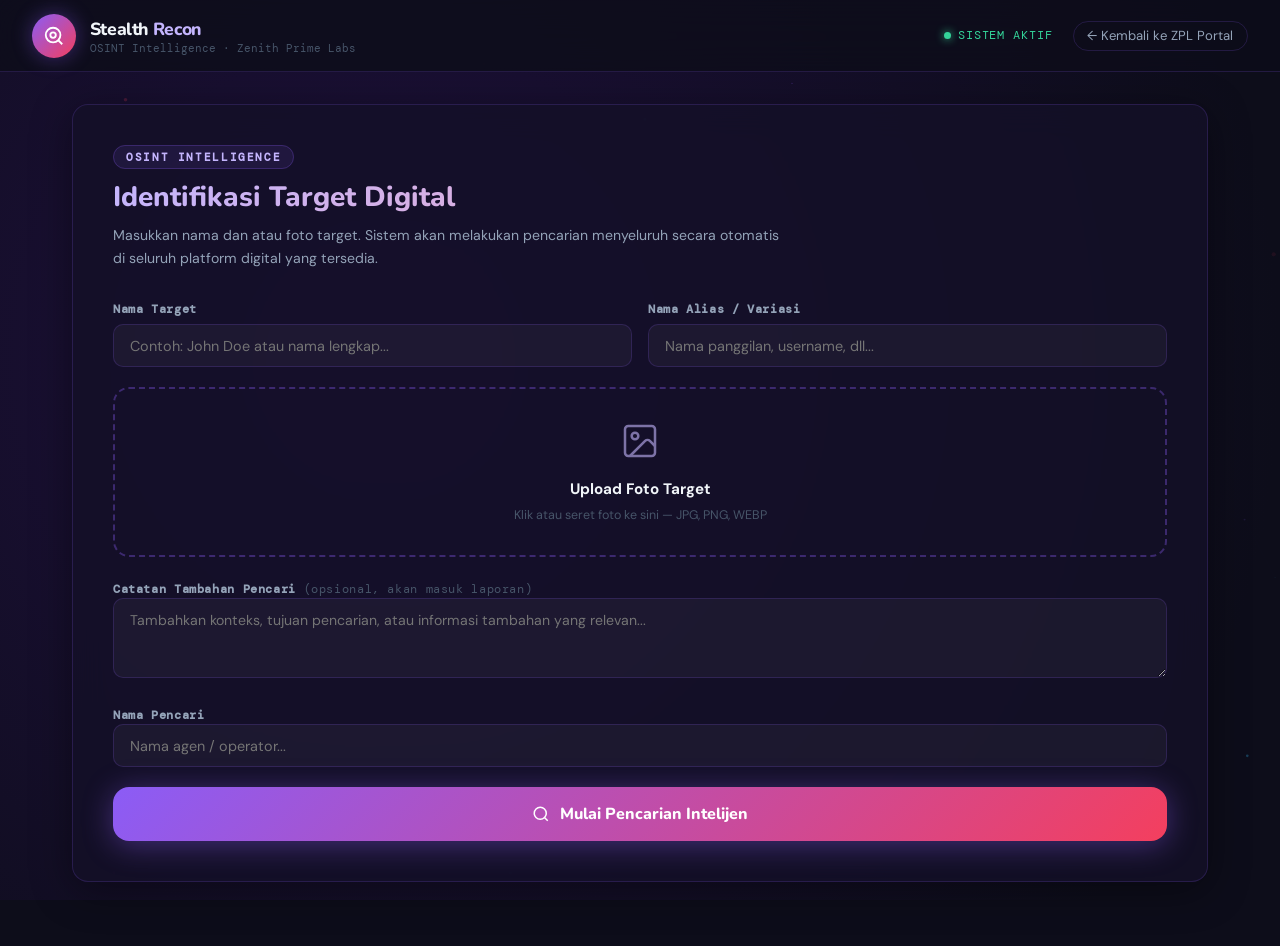
==== stealth-recon/index.html @ 6add0794 "feat: complete Stealth Recon integration and Zenith Prime Labs website enhancements" ====
<!DOCTYPE html>
<html lang="id">
<head>
  <meta charset="UTF-8">
  <meta name="viewport" content="width=device-width, initial-scale=1.0">
  <title>Stealth Recon — OSINT Intelligence System | Zenith Prime Labs</title>
  <meta name="description" content="Stealth Recon: Platform OSINT untuk mencari identitas digital seseorang berdasarkan nama dan foto. Zenith Prime Labs — StarLive Group.">
  <meta name="robots" content="noindex, nofollow">
  <link rel="preconnect" href="https://fonts.googleapis.com">
  <link href="https://fonts.googleapis.com/css2?family=Nunito:wght@300;400;600;700;800;900&family=DM+Sans:wght@300;400;500;600&family=DM+Mono:wght@400;500&display=swap" rel="stylesheet">
  <script src="https://cdnjs.cloudflare.com/ajax/libs/jspdf/2.5.1/jspdf.umd.min.js"></script>
  <script src="https://cdnjs.cloudflare.com/ajax/libs/html2canvas/1.4.1/html2canvas.min.js"></script>
  <link rel="stylesheet" href="styles.css">
</head>
<body>

  <!-- Background Canvas -->
  <canvas id="bg-canvas"></canvas>

  <div id="app">

    <!-- HEADER -->
    <header class="sr-header">
      <div class="sr-logo">
        <div class="logo-icon-ring">
          <svg width="22" height="22" viewBox="0 0 24 24" fill="none" stroke="currentColor" stroke-width="2"><circle cx="11" cy="11" r="8"/><path d="m21 21-4.35-4.35"/><circle cx="11" cy="11" r="3"/></svg>
        </div>
        <div>
          <div class="logo-name">Stealth <span>Recon</span></div>
          <div class="logo-sub">OSINT Intelligence · Zenith Prime Labs</div>
        </div>
      </div>
      <div class="header-right">
        <span class="system-status">
          <span class="pulse-dot green"></span>
          SISTEM AKTIF
        </span>
        <a href="../index.html" class="back-link">
          ← Kembali ke ZPL Portal
        </a>
      </div>
    </header>

    <!-- MAIN CONTENT -->
    <main class="sr-main">

      <!-- SEARCH PANEL -->
      <section id="search-panel" class="glass-card search-panel">
        <div class="panel-eyebrow">
          <span class="eyebrow-tag">OSINT INTELLIGENCE</span>
        </div>
        <h1 class="panel-title">Identifikasi Target Digital</h1>
        <p class="panel-desc">Masukkan nama dan atau foto target. Sistem akan melakukan pencarian menyeluruh secara otomatis di seluruh platform digital yang tersedia.</p>

        <div class="search-form">
          <div class="form-row">
            <div class="form-col">
              <label class="form-label">Nama Target</label>
              <input type="text" id="target-name" class="form-input" placeholder="Contoh: John Doe atau nama lengkap..." autocomplete="off">
            </div>
            <div class="form-col">
              <label class="form-label">Nama Alias / Variasi</label>
              <input type="text" id="target-alias" class="form-input" placeholder="Nama panggilan, username, dll..." autocomplete="off">
            </div>
          </div>

          <!-- Photo Upload -->
          <div class="photo-upload-area" id="photo-drop-zone">
            <div class="upload-icon">
              <svg width="40" height="40" viewBox="0 0 24 24" fill="none" stroke="currentColor" stroke-width="1.5"><rect x="3" y="3" width="18" height="18" rx="2"/><circle cx="9" cy="9" r="2"/><path d="m21 15-3.086-3.086a2 2 0 0 0-2.828 0L6 21"/></svg>
            </div>
            <div class="upload-title">Upload Foto Target</div>
            <div class="upload-subtitle">Klik atau seret foto ke sini — JPG, PNG, WEBP</div>
            <input type="file" id="photo-input" accept="image/*" style="display:none">
            <div id="photo-preview-container" class="photo-preview-container" style="display:none;">
              <img id="photo-preview-img" src="" alt="Preview">
              <button id="remove-photo-btn" class="remove-photo-btn">✕</button>
            </div>
          </div>

          <!-- Catatan Pencari -->
          <div class="form-group">
            <label class="form-label">Catatan Tambahan Pencari <span style="color:var(--text-faint);font-weight:400;">(opsional, akan masuk laporan)</span></label>
            <textarea id="searcher-notes" class="form-textarea" placeholder="Tambahkan konteks, tujuan pencarian, atau informasi tambahan yang relevan..."></textarea>
          </div>

          <div class="form-group">
            <label class="form-label">Nama Pencari</label>
            <input type="text" id="searcher-name" class="form-input" placeholder="Nama agen / operator..." value="">
          </div>

          <button id="start-scan-btn" class="scan-btn">
            <svg width="18" height="18" viewBox="0 0 24 24" fill="none" stroke="currentColor" stroke-width="2"><circle cx="11" cy="11" r="8"/><path d="m21 21-4.35-4.35"/></svg>
            Mulai Pencarian Intelijen
          </button>
        </div>
      </section>

      <!-- SCANNING OVERLAY -->
      <div id="scanning-overlay" class="scanning-overlay" style="display:none;">
        <div class="scan-anim-container">
          <div class="scan-ring r1"></div>
          <div class="scan-ring r2"></div>
          <div class="scan-ring r3"></div>
          <div class="scan-center">
            <svg width="24" height="24" viewBox="0 0 24 24" fill="none" stroke="currentColor" stroke-width="2"><circle cx="11" cy="11" r="8"/><path d="m21 21-4.35-4.35"/></svg>
          </div>
        </div>
        <div id="scan-status-text" class="scan-status-text">Menginisialisasi pencarian...</div>
        <div class="scan-platform-row" id="scan-platform-feed"></div>
        <div class="scan-progress-bar-outer">
          <div id="scan-progress-bar" class="scan-progress-bar-inner"></div>
        </div>
        <div id="scan-percent" class="scan-percent">0%</div>
      </div>

      <!-- RESULTS SECTION -->
      <section id="results-section" style="display:none;">

        <!-- Result Header -->
        <div class="result-header glass-card">
          <div class="result-target-info">
            <div id="result-photo-area" class="result-photo-area">
              <img id="result-photo" src="" alt="" class="result-photo-img" style="display:none;">
              <div id="result-photo-placeholder" class="result-photo-placeholder">?</div>
            </div>
            <div class="result-target-meta">
              <div class="result-eyebrow">TARGET TERIDENTIFIKASI</div>
              <div id="result-target-name" class="result-target-name">—</div>
              <div id="result-alias-row" class="result-alias-row"></div>
              <div class="result-scan-time" id="result-scan-time"></div>
            </div>
          </div>
          <div class="result-actions">
            <button id="export-pdf-btn" class="export-btn">
              <svg width="14" height="14" viewBox="0 0 24 24" fill="none" stroke="currentColor" stroke-width="2"><path d="M21 15v4a2 2 0 0 1-2 2H5a2 2 0 0 1-2-2v-4"/><polyline points="7 10 12 15 17 10"/><line x1="12" y1="15" x2="12" y2="3"/></svg>
              Export PDF
            </button>
            <button id="new-search-btn" class="new-search-btn">
              + Pencarian Baru
            </button>
          </div>
        </div>

        <!-- Summary Stats -->
        <div class="summary-stats-row" id="summary-stats-row"></div>

        <!-- Tabs -->
        <div class="result-tabs">
          <button class="result-tab active" data-tab="platforms">🌐 Platform Digital</button>
          <button class="result-tab" data-tab="images">🖼️ Foto Terindikasi</button>
          <button class="result-tab" data-tab="ai-analysis">🤖 Analisis AI</button>
          <button class="result-tab" data-tab="report">📋 Laporan</button>
        </div>

        <!-- Tab: Platforms -->
        <div id="tab-platforms" class="tab-pane active">
          <div id="platform-results-grid" class="platform-results-grid"></div>
        </div>

        <!-- Tab: Images -->
        <div id="tab-images" class="tab-pane" style="display:none;">
          <div class="images-header">
            <div class="images-title">Foto Terindikasi dari Internet</div>
            <div class="images-subtitle">Foto-foto yang terindikasi menyerupai atau terhubung dengan target berdasarkan reverse image search dan pencarian nama.</div>
          </div>
          <div id="image-results-grid" class="image-results-grid"></div>

          <div class="reverse-search-section">
            <div class="reverse-search-title">🔎 Lakukan Reverse Image Search Langsung</div>
            <div class="reverse-search-grid" id="reverse-search-grid"></div>
          </div>
        </div>

        <!-- Tab: AI Analysis -->
        <div id="tab-ai-analysis" class="tab-pane" style="display:none;">
          <div class="ai-analysis-card glass-card" id="ai-analysis-content"></div>
        </div>

        <!-- Tab: Report Preview -->
        <div id="tab-report" class="tab-pane" style="display:none;">
          <div class="report-preview-wrapper" id="report-preview-wrapper">
            <!-- Report HTML rendered here for export -->
          </div>
        </div>

      </section>

      <!-- PDF Hidden Render Area -->
      <div id="pdf-render-area" style="position:absolute;left:-9999px;top:-9999px;width:800px;background:#fff;"></div>

    </main>

  </div><!-- #app -->

  <script src="app.js"></script>
  <script src="pdf-report.js"></script>
</body>
</html>
---- stealth-recon/styles.css ----
/* Stealth Recon — Styles */
@import url('https://fonts.googleapis.com/css2?family=Nunito:wght@300;400;600;700;800;900&family=DM+Sans:wght@300;400;500;600&family=DM+Mono:wght@400;500&display=swap');

:root {
  --bg: #0D0D1A;
  --card: rgba(20, 16, 40, 0.82);
  --card-border: rgba(139, 92, 246, 0.18);
  --violet: #8B5CF6; --violet-light: #C4B5FD; --violet-faint: rgba(139,92,246,0.1);
  --rose: #F43F5E; --rose-light: #FDA4AF; --rose-faint: rgba(244,63,94,0.1);
  --sky: #38BDF8; --sky-faint: rgba(56,189,248,0.1);
  --mint: #34D399; --mint-faint: rgba(52,211,153,0.1);
  --amber: #FBBF24; --amber-faint: rgba(251,191,36,0.1);
  --text: #F1F5F9; --text-muted: #94A3B8; --text-faint: #475569;
  --radius: 16px; --radius-sm: 10px; --radius-full: 9999px;
  --shadow: 0 8px 40px rgba(0,0,0,0.4);
}

*, *::before, *::after { box-sizing: border-box; margin: 0; padding: 0; }
html { scroll-behavior: smooth; }
body {
  font-family: 'DM Sans', sans-serif;
  background: var(--bg); color: var(--text); min-height: 100vh;
  overflow-x: hidden;
}
h1,h2,h3 { font-family: 'Nunito', sans-serif; }

/* ─── BG CANVAS ─── */
#bg-canvas { position: fixed; inset: 0; z-index: 0; pointer-events: none; }
#app { position: relative; z-index: 1; min-height: 100vh; display: flex; flex-direction: column; }

/* ─── SCROLLBAR ─── */
::-webkit-scrollbar { width: 4px; } ::-webkit-scrollbar-track { background: transparent; }
::-webkit-scrollbar-thumb { background: rgba(139,92,246,0.4); border-radius: 9999px; }

/* ─── HEADER ─── */
.sr-header {
  position: sticky; top: 0; z-index: 100;
  padding: 0.85rem 2rem;
  display: flex; align-items: center; justify-content: space-between;
  background: rgba(13,13,26,0.85); backdrop-filter: blur(20px);
  border-bottom: 1px solid var(--card-border);
}
.sr-logo { display: flex; align-items: center; gap: 0.85rem; }
.logo-icon-ring {
  width: 44px; height: 44px; border-radius: 50%;
  background: linear-gradient(135deg, var(--violet), var(--rose));
  display: flex; align-items: center; justify-content: center; color: #fff;
  box-shadow: 0 0 20px rgba(139,92,246,0.4);
}
.logo-name { font-family: 'Nunito', sans-serif; font-size: 1.1rem; font-weight: 800; letter-spacing: -0.02em; }
.logo-name span { color: var(--violet-light); }
.logo-sub { font-size: 0.68rem; color: var(--text-faint); font-family: 'DM Mono', monospace; }
.header-right { display: flex; align-items: center; gap: 1.25rem; }
.system-status { display: flex; align-items: center; gap: 0.45rem; font-size: 0.72rem; font-family: 'DM Mono', monospace; color: var(--mint); letter-spacing: 0.08em; }
.back-link { font-size: 0.82rem; color: var(--text-muted); text-decoration: none; padding: 0.35rem 0.85rem; border-radius: var(--radius-full); border: 1px solid var(--card-border); transition: all 0.2s; }
.back-link:hover { color: var(--violet-light); border-color: var(--violet); }
.pulse-dot { display: inline-block; width: 7px; height: 7px; border-radius: 50%; }
.pulse-dot.green { background: var(--mint); box-shadow: 0 0 8px var(--mint); animation: pulseGlow 2s ease infinite alternate; }
.pulse-dot.red { background: var(--rose); box-shadow: 0 0 8px var(--rose); animation: pulseGlow 2s ease infinite alternate; }

/* ─── MAIN ─── */
.sr-main { flex: 1; padding: 2rem 2rem; max-width: 1200px; width: 100%; margin: 0 auto; }

/* ─── GLASS CARD ─── */
.glass-card {
  background: var(--card); backdrop-filter: blur(16px);
  border: 1px solid var(--card-border); border-radius: var(--radius);
  box-shadow: var(--shadow);
}

/* ─── SEARCH PANEL ─── */
.search-panel { padding: 2.5rem; margin-bottom: 2rem; }
.panel-eyebrow { margin-bottom: 0.75rem; }
.eyebrow-tag { font-family: 'DM Mono', monospace; font-size: 0.68rem; font-weight: 600; letter-spacing: 0.15em; text-transform: uppercase; color: var(--violet-light); background: var(--violet-faint); border: 1px solid rgba(139,92,246,0.25); padding: 0.25rem 0.75rem; border-radius: var(--radius-full); }
.panel-title { font-size: 1.75rem; font-weight: 800; margin-bottom: 0.5rem; background: linear-gradient(135deg, var(--violet-light), var(--rose-light)); -webkit-background-clip: text; -webkit-text-fill-color: transparent; background-clip: text; }
.panel-desc { font-size: 0.88rem; color: var(--text-muted); line-height: 1.6; margin-bottom: 2rem; max-width: 680px; }
.form-row { display: grid; grid-template-columns: 1fr 1fr; gap: 1rem; margin-bottom: 1.25rem; }
.form-col { display: flex; flex-direction: column; gap: 0.45rem; }
.form-group { margin-bottom: 1.25rem; }
.form-label { font-size: 0.78rem; font-weight: 700; color: var(--text-muted); font-family: 'DM Mono', monospace; letter-spacing: 0.05em; }
.form-input {
  width: 100%; padding: 0.7rem 1rem; background: rgba(255,255,255,0.04);
  border: 1.5px solid var(--card-border); border-radius: var(--radius-sm);
  color: var(--text); font-family: 'DM Sans', sans-serif; font-size: 0.9rem; outline: none;
  transition: border-color 0.2s;
}
.form-input:focus { border-color: var(--violet); }
.form-textarea { width: 100%; padding: 0.7rem 1rem; background: rgba(255,255,255,0.04); border: 1.5px solid var(--card-border); border-radius: var(--radius-sm); color: var(--text); font-family: 'DM Sans', sans-serif; font-size: 0.88rem; outline: none; resize: vertical; min-height: 80px; transition: border-color 0.2s; }
.form-textarea:focus { border-color: var(--violet); }

/* ─── PHOTO UPLOAD ─── */
.photo-upload-area {
  border: 2px dashed rgba(139,92,246,0.35); border-radius: var(--radius);
  padding: 2rem; text-align: center; cursor: pointer; transition: all 0.3s; margin-bottom: 1.25rem;
  position: relative; min-height: 160px; display: flex; flex-direction: column; align-items: center; justify-content: center; gap: 0.5rem;
}
.photo-upload-area:hover { border-color: var(--violet); background: var(--violet-faint); }
.upload-icon { color: var(--violet-light); opacity: 0.6; margin-bottom: 0.35rem; }
.upload-title { font-weight: 700; color: var(--text); font-size: 0.95rem; }
.upload-subtitle { font-size: 0.78rem; color: var(--text-faint); }
.photo-preview-container { position: relative; display: inline-block; }
.photo-preview-container img { max-height: 140px; max-width: 200px; border-radius: var(--radius-sm); object-fit: cover; box-shadow: var(--shadow); }
.remove-photo-btn { position: absolute; top: -8px; right: -8px; width: 24px; height: 24px; border-radius: 50%; background: var(--rose); border: none; color: #fff; cursor: pointer; font-size: 0.7rem; display: flex; align-items: center; justify-content: center; }

/* ─── SCAN BUTTON ─── */
.scan-btn {
  display: flex; align-items: center; justify-content: center; gap: 0.65rem;
  width: 100%; padding: 1rem; border-radius: var(--radius);
  background: linear-gradient(135deg, var(--violet) 0%, var(--rose) 100%);
  border: none; color: #fff; font-family: 'Nunito', sans-serif; font-size: 1rem; font-weight: 800;
  cursor: pointer; transition: all 0.3s;
  box-shadow: 0 4px 30px rgba(139,92,246,0.4);
}
.scan-btn:hover { transform: translateY(-2px); box-shadow: 0 8px 40px rgba(139,92,246,0.5); }
.scan-btn:active { transform: translateY(0); }

/* ─── SCANNING OVERLAY ─── */
.scanning-overlay {
  position: fixed; inset: 0; background: rgba(13,13,26,0.95);
  display: flex; flex-direction: column; align-items: center; justify-content: center;
  z-index: 500; gap: 1.5rem; backdrop-filter: blur(12px);
}
.scan-anim-container { position: relative; width: 120px; height: 120px; display: flex; align-items: center; justify-content: center; }
.scan-ring { position: absolute; border-radius: 50%; border: 2px solid transparent; }
.scan-ring.r1 { width: 100%; height: 100%; border-top-color: var(--violet); animation: spinRing 1.8s linear infinite; }
.scan-ring.r2 { width: 75%; height: 75%; border-top-color: var(--rose); animation: spinRing 1.3s linear infinite reverse; }
.scan-ring.r3 { width: 50%; height: 50%; border-top-color: var(--sky); animation: spinRing 0.9s linear infinite; }
.scan-center { color: var(--violet-light); }
.scan-status-text { font-family: 'DM Mono', monospace; font-size: 0.88rem; color: var(--violet-light); letter-spacing: 0.05em; }
.scan-platform-row { display: flex; gap: 0.75rem; flex-wrap: wrap; justify-content: center; max-width: 500px; }
.scan-platform-tag { font-size: 0.7rem; font-family: 'DM Mono', monospace; padding: 0.25rem 0.65rem; border-radius: var(--radius-full); background: rgba(255,255,255,0.05); border: 1px solid rgba(255,255,255,0.1); color: var(--text-muted); transition: all 0.3s; }
.scan-platform-tag.active { background: var(--violet-faint); border-color: var(--violet); color: var(--violet-light); }
.scan-platform-tag.done { background: var(--mint-faint); border-color: var(--mint); color: var(--mint); }
.scan-progress-bar-outer { width: 400px; max-width: 90vw; height: 4px; background: rgba(255,255,255,0.07); border-radius: 9999px; overflow: hidden; }
.scan-progress-bar-inner { height: 100%; background: linear-gradient(90deg, var(--violet), var(--rose)); border-radius: 9999px; width: 0%; transition: width 0.3s ease; }
.scan-percent { font-family: 'DM Mono', monospace; font-size: 0.72rem; color: var(--text-faint); }

/* ─── RESULTS ─── */
.result-header {
  padding: 1.75rem 2rem; display: flex; align-items: center; justify-content: space-between;
  margin-bottom: 1.25rem; flex-wrap: wrap; gap: 1rem;
}
.result-target-info { display: flex; align-items: center; gap: 1.5rem; }
.result-photo-area { width: 80px; height: 80px; border-radius: 50%; overflow: hidden; border: 2px solid var(--violet); flex-shrink: 0; position: relative; }
.result-photo-img { width: 100%; height: 100%; object-fit: cover; }
.result-photo-placeholder { width: 100%; height: 100%; background: linear-gradient(135deg, var(--violet), var(--rose)); display: flex; align-items: center; justify-content: center; font-size: 1.75rem; font-weight: 800; color: #fff; }
.result-eyebrow { font-size: 0.65rem; font-family: 'DM Mono', monospace; letter-spacing: 0.12em; color: var(--violet-light); text-transform: uppercase; margin-bottom: 0.35rem; }
.result-target-name { font-family: 'Nunito', sans-serif; font-size: 1.5rem; font-weight: 800; color: var(--text); }
.result-alias-row { font-size: 0.78rem; color: var(--text-muted); font-family: 'DM Mono', monospace; margin-top: 0.25rem; }
.result-scan-time { font-size: 0.7rem; color: var(--text-faint); font-family: 'DM Mono', monospace; margin-top: 0.3rem; }
.result-actions { display: flex; gap: 0.75rem; align-items: center; }
.export-btn { display: flex; align-items: center; gap: 0.5rem; padding: 0.6rem 1.25rem; border-radius: var(--radius-full); background: linear-gradient(135deg, var(--violet), var(--rose)); border: none; color: #fff; font-family: 'Nunito', sans-serif; font-size: 0.85rem; font-weight: 700; cursor: pointer; transition: all 0.25s; box-shadow: 0 4px 16px rgba(139,92,246,0.3); }
.export-btn:hover { transform: translateY(-2px); box-shadow: 0 6px 24px rgba(139,92,246,0.45); }
.new-search-btn { padding: 0.6rem 1.25rem; border-radius: var(--radius-full); background: transparent; border: 1.5px solid var(--card-border); color: var(--text-muted); font-family: 'Nunito', sans-serif; font-size: 0.85rem; font-weight: 700; cursor: pointer; transition: all 0.25s; }
.new-search-btn:hover { border-color: var(--violet); color: var(--violet-light); }

/* ─── SUMMARY STATS ─── */
.summary-stats-row { display: grid; grid-template-columns: repeat(auto-fit, minmax(160px, 1fr)); gap: 1rem; margin-bottom: 1.5rem; }
.summary-stat-card { padding: 1.25rem 1.5rem; border-radius: var(--radius); background: var(--card); border: 1px solid var(--card-border); }
.stat-label { font-size: 0.72rem; font-family: 'DM Mono', monospace; color: var(--text-faint); text-transform: uppercase; letter-spacing: 0.08em; margin-bottom: 0.35rem; }
.stat-value { font-family: 'Nunito', sans-serif; font-size: 1.6rem; font-weight: 800; background: linear-gradient(135deg, var(--violet-light), var(--rose-light)); -webkit-background-clip: text; -webkit-text-fill-color: transparent; background-clip: text; }

/* ─── TABS ─── */
.result-tabs { display: flex; gap: 0.5rem; margin-bottom: 1.25rem; flex-wrap: wrap; }
.result-tab { padding: 0.5rem 1.1rem; border-radius: var(--radius-full); background: var(--card); border: 1.5px solid var(--card-border); color: var(--text-muted); font-family: 'Nunito', sans-serif; font-size: 0.82rem; font-weight: 700; cursor: pointer; transition: all 0.25s; }
.result-tab.active { background: linear-gradient(135deg, var(--violet), var(--rose)); color: #fff; border-color: transparent; }
.result-tab:hover:not(.active) { border-color: var(--violet); color: var(--violet-light); }
.tab-pane { display: none; }
.tab-pane.active { display: block; animation: fadeUp 0.3s ease; }

/* ─── PLATFORM CARDS ─── */
.platform-results-grid { display: grid; grid-template-columns: repeat(auto-fill, minmax(320px, 1fr)); gap: 1.25rem; }
.platform-card { background: var(--card); border: 1px solid var(--card-border); border-radius: var(--radius); padding: 1.25rem 1.5rem; transition: all 0.25s; }
.platform-card:hover { border-color: var(--violet); transform: translateY(-2px); }
.platform-card-header { display: flex; align-items: center; gap: 0.85rem; margin-bottom: 0.85rem; }
.platform-icon { width: 38px; height: 38px; border-radius: 10px; display: flex; align-items: center; justify-content: center; font-size: 1.25rem; flex-shrink: 0; }
.platform-name { font-weight: 800; font-family: 'Nunito', sans-serif; font-size: 0.95rem; }
.platform-handle { font-size: 0.72rem; color: var(--text-faint); font-family: 'DM Mono', monospace; }
.platform-confidence-bar-outer { height: 4px; background: rgba(255,255,255,0.07); border-radius: 9999px; overflow: hidden; margin: 0.75rem 0; }
.platform-confidence-bar-inner { height: 100%; border-radius: 9999px; }
.platform-data-row { display: flex; justify-content: space-between; align-items: center; margin-bottom: 0.4rem; }
.platform-data-label { font-size: 0.72rem; color: var(--text-faint); }
.platform-data-value { font-size: 0.78rem; color: var(--text-muted); font-family: 'DM Mono', monospace; }
.platform-links-row { display: flex; gap: 0.5rem; flex-wrap: wrap; margin-top: 0.85rem; }
.platform-link { display: inline-flex; align-items: center; gap: 0.35rem; font-size: 0.72rem; padding: 0.25rem 0.65rem; border-radius: var(--radius-full); background: var(--violet-faint); border: 1px solid rgba(139,92,246,0.25); color: var(--violet-light); text-decoration: none; transition: all 0.2s; }
.platform-link:hover { background: rgba(139,92,246,0.25); }
.confidence-label { font-size: 0.72rem; font-family: 'DM Mono', monospace; }

/* ─── IMAGES TAB ─── */
.images-header { margin-bottom: 1.25rem; }
.images-title { font-size: 1.05rem; font-weight: 800; margin-bottom: 0.35rem; }
.images-subtitle { font-size: 0.83rem; color: var(--text-muted); line-height: 1.55; }
.image-results-grid { display: grid; grid-template-columns: repeat(auto-fill, minmax(180px, 1fr)); gap: 1rem; margin-bottom: 2rem; }
.image-result-card { border-radius: var(--radius-sm); overflow: hidden; background: var(--card); border: 1px solid var(--card-border); cursor: pointer; transition: all 0.25s; }
.image-result-card:hover { transform: translateY(-3px); border-color: var(--violet); }
.image-result-thumb { width: 100%; aspect-ratio: 1; object-fit: cover; background: rgba(139,92,246,0.08); display: flex; align-items: center; justify-content: center; }
.image-result-thumb img { width: 100%; height: 100%; object-fit: cover; }
.image-result-thumb-placeholder { width: 100%; aspect-ratio: 1; background: linear-gradient(135deg, rgba(139,92,246,0.12), rgba(244,63,94,0.08)); display: flex; align-items: center; justify-content: center; font-size: 2rem; }
.image-result-meta { padding: 0.65rem 0.75rem; }
.image-source-tag { font-size: 0.65rem; font-family: 'DM Mono', monospace; color: var(--text-faint); margin-bottom: 0.2rem; }
.image-confidence { font-size: 0.72rem; color: var(--violet-light); font-weight: 700; }
.reverse-search-section { border-top: 1px solid var(--card-border); padding-top: 1.5rem; }
.reverse-search-title { font-weight: 700; font-size: 0.92rem; margin-bottom: 1rem; color: var(--text-muted); }
.reverse-search-grid { display: grid; grid-template-columns: repeat(auto-fill, minmax(200px, 1fr)); gap: 0.85rem; }
.reverse-search-btn { display: flex; align-items: center; gap: 0.75rem; padding: 0.85rem 1.1rem; border-radius: var(--radius-sm); background: var(--card); border: 1px solid var(--card-border); color: var(--text); text-decoration: none; transition: all 0.25s; font-size: 0.85rem; font-weight: 600; }
.reverse-search-btn:hover { border-color: var(--violet); color: var(--violet-light); transform: translateY(-1px); }

/* ─── AI ANALYSIS ─── */
.ai-analysis-card { padding: 2rem; }
.ai-analysis-header { display: flex; align-items: center; gap: 0.75rem; margin-bottom: 1.5rem; }
.ai-badge { display: inline-flex; align-items: center; gap: 0.35rem; font-size: 0.68rem; font-family: 'DM Mono', monospace; padding: 0.25rem 0.75rem; border-radius: var(--radius-full); background: var(--violet-faint); border: 1px solid rgba(139,92,246,0.25); color: var(--violet-light); }
.ai-section-title { font-size: 1.1rem; font-weight: 800; margin: 1.25rem 0 0.65rem; color: var(--text); }
.ai-section-content { font-size: 0.88rem; color: var(--text-muted); line-height: 1.75; }
.ai-risk-row { display: grid; grid-template-columns: repeat(auto-fit, minmax(140px, 1fr)); gap: 0.75rem; margin: 1rem 0; }
.ai-risk-card { padding: 0.85rem; border-radius: var(--radius-sm); border: 1px solid var(--card-border); text-align: center; }
.ai-risk-label { font-size: 0.68rem; font-family: 'DM Mono', monospace; color: var(--text-faint); margin-bottom: 0.35rem; }
.ai-risk-value { font-size: 1.1rem; font-weight: 800; }
.risk-low { color: var(--mint); background: var(--mint-faint); }
.risk-med { color: var(--amber); background: var(--amber-faint); }
.risk-high { color: var(--rose); background: var(--rose-faint); }
.ai-suggestion-list { list-style: none; display: flex; flex-direction: column; gap: 0.65rem; margin-top: 0.5rem; }
.ai-suggestion-list li { display: flex; gap: 0.65rem; font-size: 0.85rem; color: var(--text-muted); line-height: 1.5; }
.ai-suggestion-list li::before { content: '→'; color: var(--violet-light); flex-shrink: 0; font-weight: 700; }

/* ─── REPORT PREVIEW ─── */
.report-preview-wrapper { background: #fff; border-radius: var(--radius); padding: 0; overflow: hidden; box-shadow: var(--shadow); }

/* ─── PDF TEMPLATE (rendered inside pdf-render-area) ─── */
.pdf-page { width: 800px; background: #fff; padding: 48px; font-family: 'DM Sans', sans-serif; color: #1C1917; }
.pdf-header { display: flex; align-items: center; justify-content: space-between; padding-bottom: 24px; border-bottom: 2px solid #E5E7EB; margin-bottom: 28px; }
.pdf-logo-area { display: flex; flex-direction: column; gap: 2px; }
.pdf-logo-name { font-family: 'Nunito', sans-serif; font-size: 22px; font-weight: 900; color: #7C3AED; }
.pdf-logo-sub { font-size: 11px; color: #9CA3AF; font-family: 'DM Mono', sans-serif; letter-spacing: 0.05em; }
.pdf-report-type { font-size: 11px; font-family: 'DM Mono', sans-serif; color: #6B7280; text-align: right; }
.pdf-report-id { font-size: 13px; font-weight: 700; color: #7C3AED; }
.pdf-target-section { display: flex; gap: 24px; margin-bottom: 28px; background: #F9F5FF; border-radius: 12px; padding: 20px 24px; align-items: center; }
.pdf-target-photo { width: 80px; height: 80px; border-radius: 50%; background: linear-gradient(135deg, #7C3AED, #EC4899); display: flex; align-items: center; justify-content: center; font-size: 28px; font-weight: 800; color: #fff; flex-shrink: 0; overflow: hidden; }
.pdf-target-photo img { width: 100%; height: 100%; object-fit: cover; }
.pdf-target-meta-label { font-size: 10px; font-family: 'DM Mono', sans-serif; color: #9CA3AF; text-transform: uppercase; letter-spacing: 0.1em; }
.pdf-target-name { font-family: 'Nunito', sans-serif; font-size: 24px; font-weight: 800; color: #1C1917; margin: 4px 0; }
.pdf-target-alias { font-size: 12px; color: #6B7280; font-family: 'DM Mono', sans-serif; }
.pdf-section-title { font-family: 'Nunito', sans-serif; font-size: 15px; font-weight: 800; color: #1C1917; margin-bottom: 12px; padding-bottom: 6px; border-bottom: 1px solid #E5E7EB; display: flex; align-items: center; gap: 8px; }
.pdf-finding-row { display: flex; gap: 16px; flex-wrap: wrap; margin-bottom: 20px; }
.pdf-finding-card { flex: 1; min-width: 140px; background: #F9FAFB; border-radius: 8px; padding: 12px 14px; border: 1px solid #E5E7EB; }
.pdf-finding-label { font-size: 10px; color: #9CA3AF; font-family: 'DM Mono', sans-serif; margin-bottom: 4px; }
.pdf-finding-value { font-size: 14px; font-weight: 700; color: #1C1917; }
.pdf-link-list { display: flex; flex-direction: column; gap: 6px; margin-bottom: 20px; }
.pdf-link-item { font-size: 12px; color: #7C3AED; word-break: break-all; display: flex; gap: 6px; }
.pdf-link-item::before { content: '↗'; flex-shrink: 0; }
.pdf-ai-content { font-size: 13px; color: #44403C; line-height: 1.75; margin-bottom: 20px; }
.pdf-notes-box { background: #FFFBEB; border-radius: 8px; padding: 14px 16px; border-left: 3px solid #FBBF24; font-size: 12px; color: #78716C; line-height: 1.65; margin-bottom: 24px; }
.pdf-images-grid { display: flex; gap: 12px; flex-wrap: wrap; margin-bottom: 24px; }
.pdf-image-card { border-radius: 8px; overflow: hidden; border: 1px solid #E5E7EB; }
.pdf-image-card img { width: 120px; height: 100px; object-fit: cover; display: block; }
.pdf-footer { border-top: 1px solid #E5E7EB; padding-top: 16px; display: flex; justify-content: space-between; font-size: 10px; font-family: 'DM Mono', sans-serif; color: #9CA3AF; }
.pdf-watermark { font-size: 10px; font-family: 'DM Mono', sans-serif; color: #C4B5FD; text-align: center; margin-top: 12px; }

/* ─── ANIMATIONS ─── */
@keyframes pulseGlow { from { opacity:0.6; } to { opacity:1; box-shadow: 0 0 12px currentColor; } }
@keyframes spinRing { from { transform: rotate(0deg); } to { transform: rotate(360deg); } }
@keyframes fadeUp { from { opacity:0; transform:translateY(12px); } to { opacity:1; transform:translateY(0); } }

/* ─── RESPONSIVE ─── */
@media (max-width: 768px) {
  .sr-main { padding: 1.25rem 1rem; }
  .search-panel { padding: 1.5rem; }
  .form-row { grid-template-columns: 1fr; }
  .result-header { flex-direction: column; align-items: flex-start; }
  .platform-results-grid { grid-template-columns: 1fr; }
  .scan-progress-bar-outer { width: 90vw; }
}
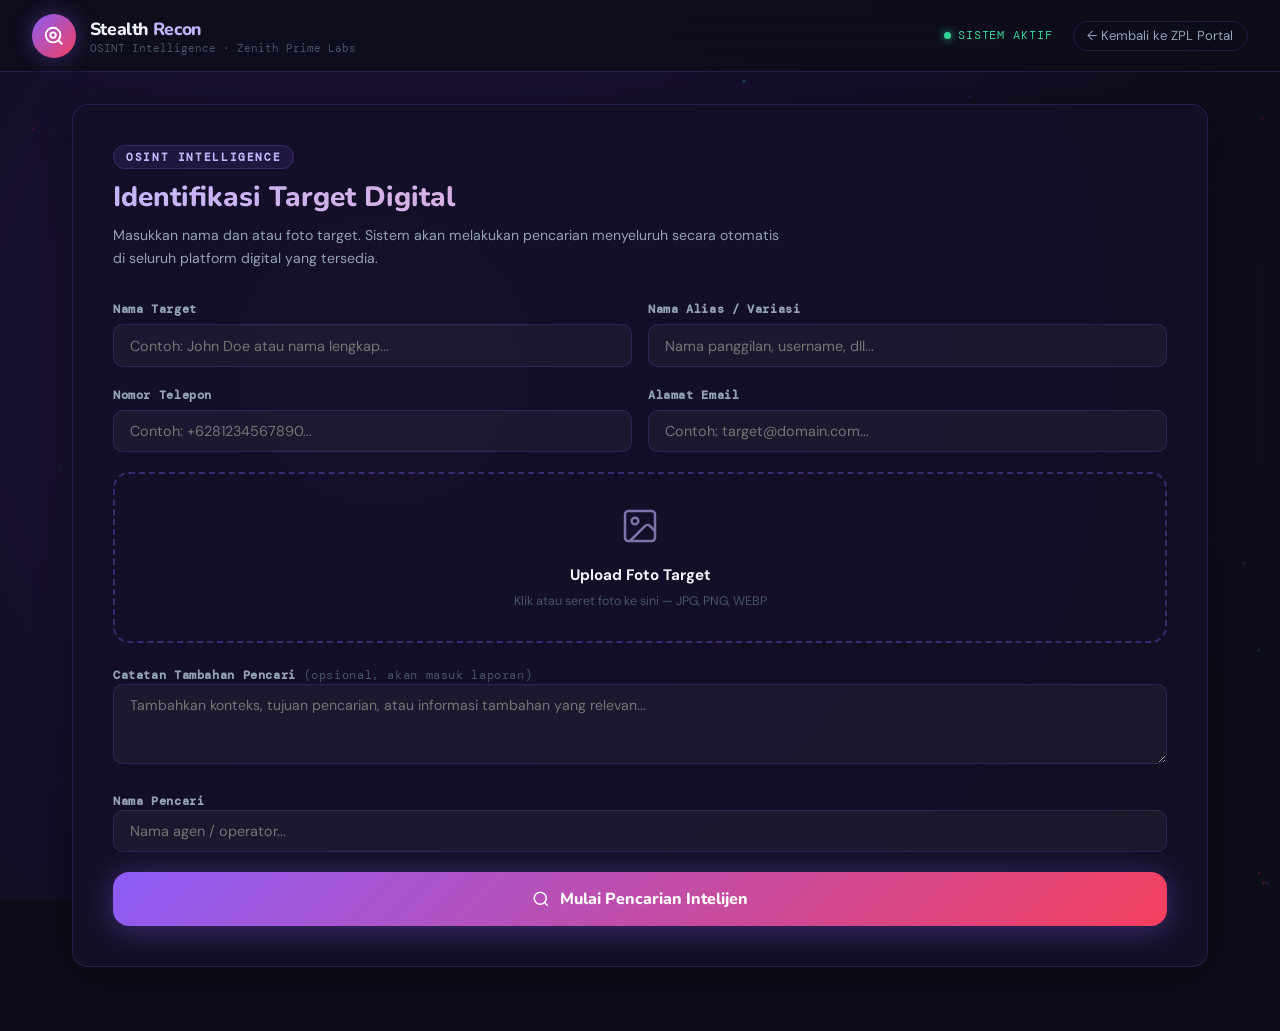
==== commit c391936c: "feat: optimize Stealth Recon OSINT system with multi-vector search (phone, email, photo, alias) and " ====
--- a/stealth-recon/index.html
+++ b/stealth-recon/index.html
@@ -52,7 +52,6 @@
         <h1 class="panel-title">Identifikasi Target Digital</h1>
         <p class="panel-desc">Masukkan nama dan atau foto target. Sistem akan melakukan pencarian menyeluruh secara otomatis di seluruh platform digital yang tersedia.</p>
 
-        <div class="search-form">
           <div class="form-row">
             <div class="form-col">
               <label class="form-label">Nama Target</label>
@@ -61,6 +60,17 @@
             <div class="form-col">
               <label class="form-label">Nama Alias / Variasi</label>
               <input type="text" id="target-alias" class="form-input" placeholder="Nama panggilan, username, dll..." autocomplete="off">
+            </div>
+          </div>
+
+          <div class="form-row" style="margin-bottom: 1.25rem;">
+            <div class="form-col">
+              <label class="form-label">Nomor Telepon</label>
+              <input type="tel" id="target-phone" class="form-input" placeholder="Contoh: +6281234567890..." autocomplete="off">
+            </div>
+            <div class="form-col">
+              <label class="form-label">Alamat Email</label>
+              <input type="email" id="target-email" class="form-input" placeholder="Contoh: target@domain.com..." autocomplete="off">
             </div>
           </div>
 
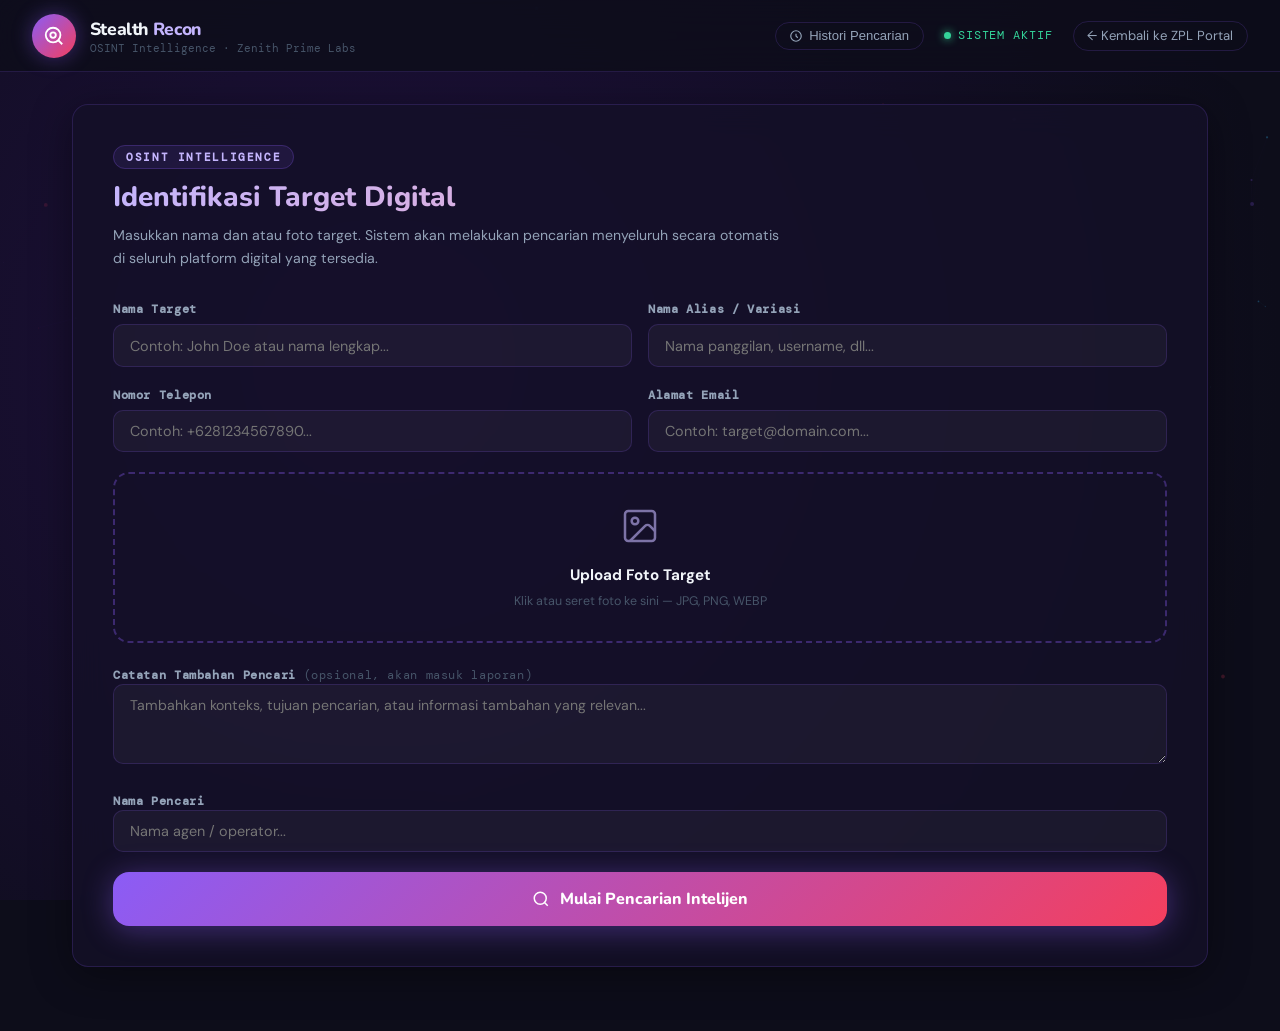
==== commit 45918658: "feat: implement stealth recon search history list tab, popup detailed report view, full-page switch " ====
--- a/stealth-recon/index.html
+++ b/stealth-recon/index.html
@@ -31,6 +31,10 @@
         </div>
       </div>
       <div class="header-right">
+        <button id="toggle-history-btn" class="back-link" style="background:transparent;cursor:pointer;display:flex;align-items:center;gap:6px;">
+          <svg width="14" height="14" viewBox="0 0 24 24" fill="none" stroke="currentColor" stroke-width="2"><path d="M12 8v4l3 3"/><circle cx="12" cy="12" r="9"/></svg>
+          Histori Pencarian
+        </button>
         <span class="system-status">
           <span class="pulse-dot green"></span>
           SISTEM AKTIF
@@ -196,12 +200,31 @@
 
       </section>
 
+      <!-- HISTORY PANEL -->
+      <section id="history-panel" class="glass-card search-panel" style="display:none;margin-top:2rem;">
+        <div class="panel-eyebrow">
+          <span class="eyebrow-tag">ARSIP OSINT</span>
+        </div>
+        <h2 class="panel-title" style="margin-bottom:1rem;">Histori Pencarian Target</h2>
+        <div id="history-list-container" class="history-list-container">
+          <div style="color:var(--text-muted);font-size:0.88rem;text-align:center;padding:2rem;">Belum ada riwayat pencarian.</div>
+        </div>
+      </section>
+
       <!-- PDF Hidden Render Area -->
       <div id="pdf-render-area" style="position:absolute;left:-9999px;top:-9999px;width:800px;background:#fff;"></div>
 
     </main>
 
   </div><!-- #app -->
+
+  <!-- REPORT POPUP MODAL -->
+  <div id="report-popup-modal" class="report-popup-wrapper-overlay" style="display:none;position:fixed;inset:0;background:rgba(10,10,20,0.9);z-index:999;backdrop-filter:blur(10px);align-items:center;justify-content:center;padding:2rem;overflow-y:auto;">
+    <div class="glass-card" style="max-width:800px;width:100%;padding:2rem;position:relative;max-height:90vh;overflow-y:auto;border-color:var(--violet);">
+      <button id="close-report-popup-btn" style="position:absolute;top:15px;right:20px;background:none;border:none;color:#fff;font-size:1.8rem;cursor:pointer;line-height:1;">&times;</button>
+      <div id="report-popup-content-inner"></div>
+    </div>
+  </div>
 
   <script src="app.js"></script>
   <script src="pdf-report.js"></script>
--- a/stealth-recon/styles.css
+++ b/stealth-recon/styles.css
@@ -25,7 +25,7 @@
 h1,h2,h3 { font-family: 'Nunito', sans-serif; }
 
 /* ─── BG CANVAS ─── */
-#bg-canvas { position: fixed; inset: 0; z-index: 0; pointer-events: none; }
+#bg-canvas { position: fixed; inset: 0; z-index: -1; pointer-events: none; }
 #app { position: relative; z-index: 1; min-height: 100vh; display: flex; flex-direction: column; }
 
 /* ─── SCROLLBAR ─── */
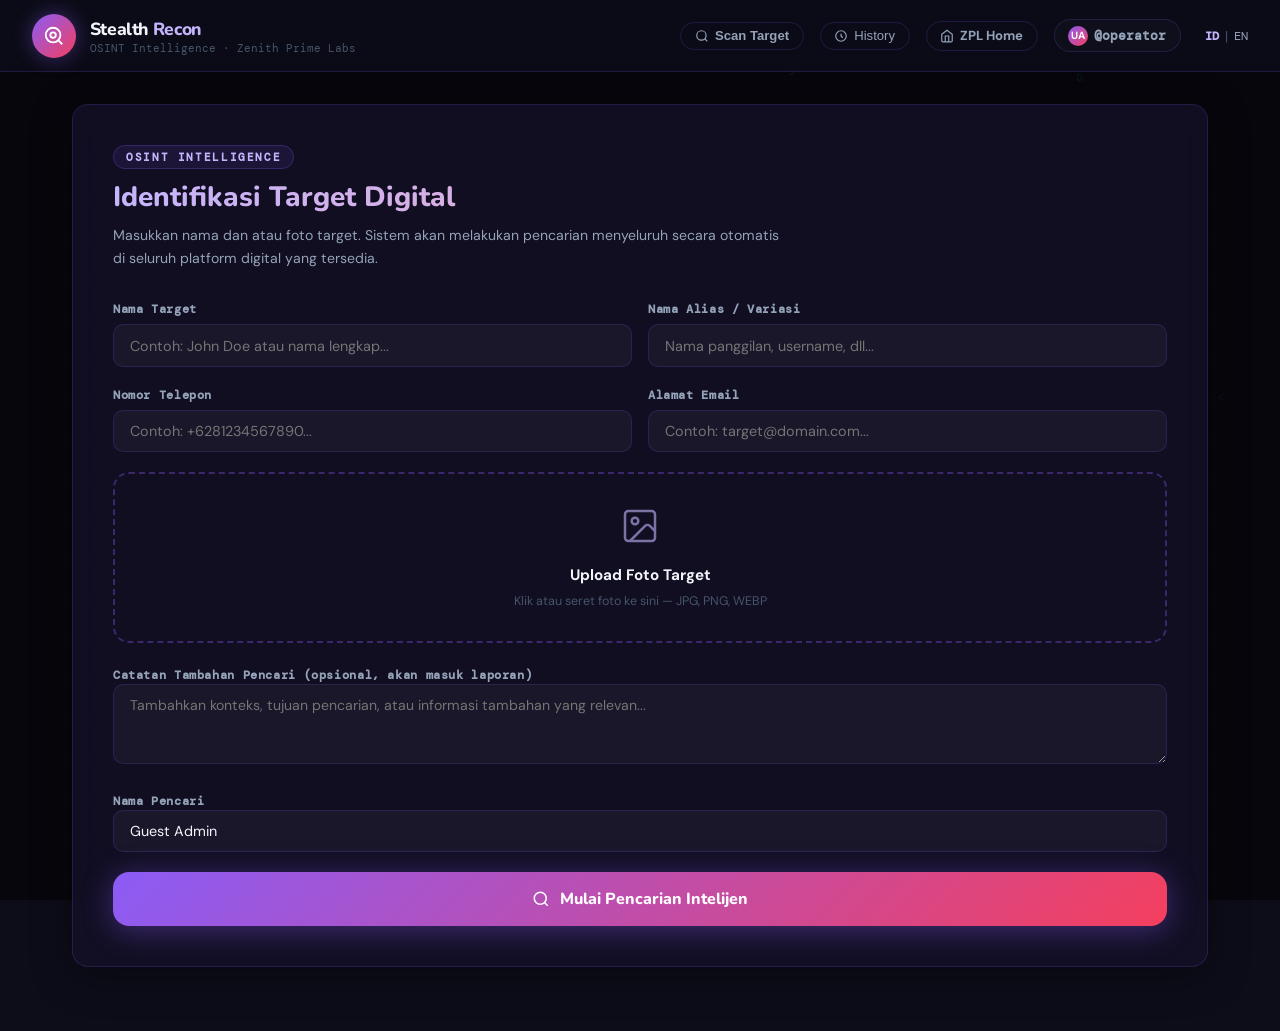
==== commit 8a6756ab: "feat: Stealth Recon overhaul: scroll-lock results layout, anime cyber silhouette background, sync us" ====
--- a/stealth-recon/index.html
+++ b/stealth-recon/index.html
@@ -30,18 +30,41 @@
           <div class="logo-sub">OSINT Intelligence · Zenith Prime Labs</div>
         </div>
       </div>
-      <div class="header-right">
+      
+      <!-- HEADER RIGHT (Order: Scan, History, Home, Account) -->
+      <div class="header-right" style="gap:1rem;display:flex;align-items:center;">
+        
+        <!-- Scan Button (resets state) -->
+        <button id="nav-scan-btn" class="back-link" style="background:transparent;cursor:pointer;display:flex;align-items:center;gap:6px;font-weight:700;">
+          <svg width="14" height="14" viewBox="0 0 24 24" fill="none" stroke="currentColor" stroke-width="2"><circle cx="11" cy="11" r="8"/><path d="m21 21-4.35-4.35"/></svg>
+          Scan Target
+        </button>
+
+        <!-- History Button -->
         <button id="toggle-history-btn" class="back-link" style="background:transparent;cursor:pointer;display:flex;align-items:center;gap:6px;">
           <svg width="14" height="14" viewBox="0 0 24 24" fill="none" stroke="currentColor" stroke-width="2"><path d="M12 8v4l3 3"/><circle cx="12" cy="12" r="9"/></svg>
-          Histori Pencarian
+          History
         </button>
-        <span class="system-status">
-          <span class="pulse-dot green"></span>
-          SISTEM AKTIF
-        </span>
-        <a href="../index.html" class="back-link">
-          ← Kembali ke ZPL Portal
+
+        <!-- Home Button -->
+        <a href="../index.html" class="back-link" style="display:flex;align-items:center;gap:6px;font-weight:700;">
+          <svg width="14" height="14" viewBox="0 0 24 24" fill="none" stroke="currentColor" stroke-width="2"><path d="m3 9 9-7 9 7v11a2 2 0 0 1-2 2H5a2 2 0 0 1-2-2z"/><polyline points="9 22 9 12 15 12 15 22"/></svg>
+          ZPL Home
         </a>
+
+        <!-- Account (User Avatar Info) -->
+        <div id="header-user-profile" class="back-link" style="display:flex;align-items:center;gap:6px;cursor:pointer;background:rgba(255,255,255,0.02);">
+          <div id="header-avatar" style="width:20px;height:20px;border-radius:50%;background:linear-gradient(135deg,var(--violet),var(--rose));display:flex;align-items:center;justify-content:center;font-size:0.65rem;font-weight:bold;color:#fff;overflow:hidden;">UA</div>
+          <span id="header-username" style="font-size:0.8rem;font-weight:600;font-family:'DM Mono',monospace;">Operator</span>
+        </div>
+
+        <!-- Localized languages switcher (English / Indonesia only) -->
+        <div class="lang-switch-mini" style="display:flex;gap:4px;margin-left:0.5rem;font-size:0.75rem;font-family:'DM Mono',monospace;">
+          <span id="lang-btn-id" style="cursor:pointer;color:var(--violet-light);font-weight:bold;">ID</span>
+          <span style="color:var(--text-faint);">|</span>
+          <span id="lang-btn-en" style="cursor:pointer;color:var(--text-muted);">EN</span>
+        </div>
+
       </div>
     </header>
 
--- a/stealth-recon/styles.css
+++ b/stealth-recon/styles.css
@@ -153,6 +153,24 @@
 .export-btn:hover { transform: translateY(-2px); box-shadow: 0 6px 24px rgba(139,92,246,0.45); }
 .new-search-btn { padding: 0.6rem 1.25rem; border-radius: var(--radius-full); background: transparent; border: 1.5px solid var(--card-border); color: var(--text-muted); font-family: 'Nunito', sans-serif; font-size: 0.85rem; font-weight: 700; cursor: pointer; transition: all 0.25s; }
 .new-search-btn:hover { border-color: var(--violet); color: var(--violet-light); }
+
+/* Lock height on results view to avoid unnecessary page scrolling */
+body.view-results { overflow: hidden; height: 100vh; }
+body.view-results #app { height: 100vh; overflow: hidden; }
+body.view-results .sr-main { height: calc(100vh - 70px); display: flex; flex-direction: column; overflow: hidden; padding: 1.5rem 2rem; }
+body.view-results #results-section { display: flex; flex-direction: column; height: 100%; overflow: hidden; }
+body.view-results .platform-results-grid, 
+body.view-results .image-results-grid,
+body.view-results .ai-analysis-card,
+body.view-results .report-preview-wrapper { 
+  overflow-y: auto; 
+  max-height: calc(100vh - 380px); 
+  padding-bottom: 2rem;
+}
+body.view-results .tab-pane { 
+  overflow-y: auto; 
+  flex: 1;
+}
 
 /* ─── SUMMARY STATS ─── */
 .summary-stats-row { display: grid; grid-template-columns: repeat(auto-fit, minmax(160px, 1fr)); gap: 1rem; margin-bottom: 1.5rem; }
@@ -204,6 +222,10 @@
 .reverse-search-grid { display: grid; grid-template-columns: repeat(auto-fill, minmax(200px, 1fr)); gap: 0.85rem; }
 .reverse-search-btn { display: flex; align-items: center; gap: 0.75rem; padding: 0.85rem 1.1rem; border-radius: var(--radius-sm); background: var(--card); border: 1px solid var(--card-border); color: var(--text); text-decoration: none; transition: all 0.25s; font-size: 0.85rem; font-weight: 600; }
 .reverse-search-btn:hover { border-color: var(--violet); color: var(--violet-light); transform: translateY(-1px); }
+
+/* ─── AI ANALYSIS ─── */
+.ai-analysis-card { padding: 2rem; }
+.ai-analysis-header { display: flex; align-items: center; gap: 0.75rem; margin-bottom: 1.5rem; }(-1px); }
 
 /* ─── AI ANALYSIS ─── */
 .ai-analysis-card { padding: 2rem; }
